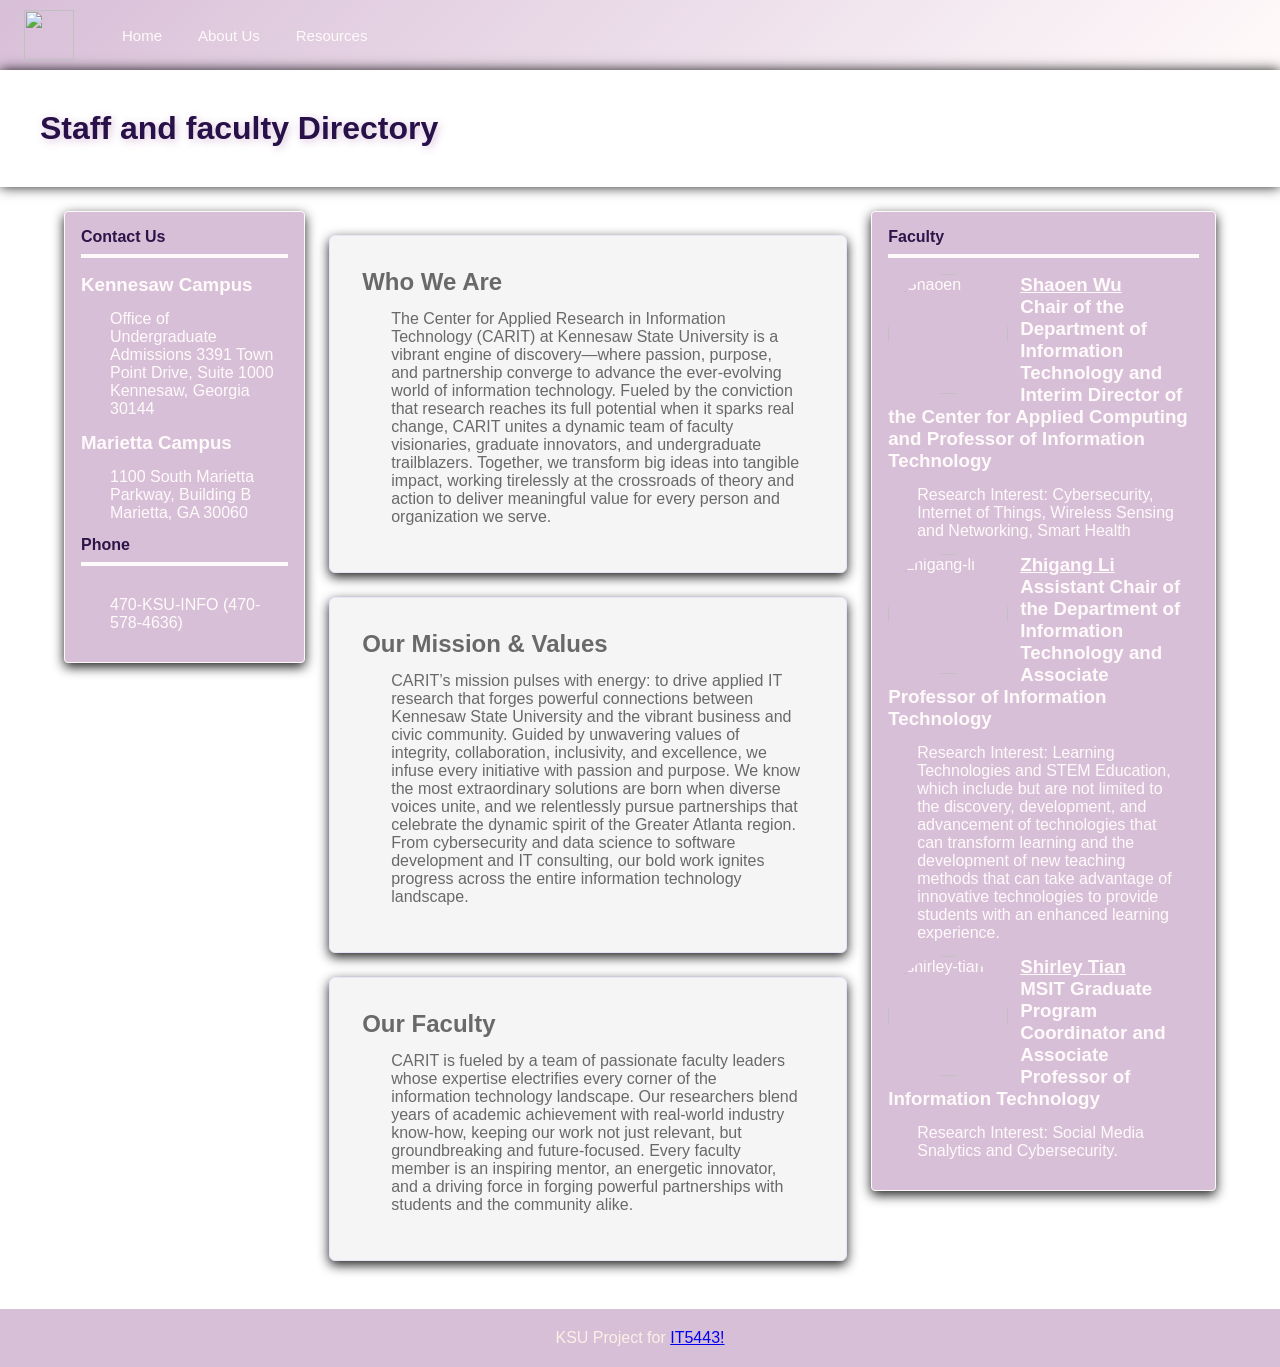
==== AboutUs.html @ 4b42930b "Add files via upload Project for IT_5443" ====
<html>
    <head> <link rel="stylesheet" href="Style.css"> </head>
<body>

    <div id="navbar">
        <div id="header">
            <a href="https://campus.kennesaw.edu/colleges-departments/ccse/academics/information-technology/index.php">
            <img src="img/Blacklogo.png"> </a>
            
        </div>
        <nav> 
            <a href="index.html"><button>Home</button></a>
            <a href="AboutUs.html"><button>About Us</button></a>
            <a href="Resources.html"><button>Resources</button>
            </a>
        </nav>
</div>
<div>
    <h1> Staff and faculty Directory</h1>
</div>

<div class="layout">

    <div class="sidebarLeft">
        <h2>
            Contact Us
        </h2>
        <h3> Kennesaw Campus</h3>
        <p>Office of Undergraduate Admissions
            3391 Town Point Drive, Suite 1000
            Kennesaw, Georgia 30144</p>
        <h3> Marietta Campus</h3>
        <p>1100 South Marietta Parkway, Building B
            Marietta, GA 30060</p>
            <h2>Phone</h2>
            <p>470-KSU-INFO (470-578-4636)</p>
    </div>
    <div class="main">
        <section> 
        <h2>Who We Are</h2>
            <p>The Center for Applied Research in Information Technology (CARIT) at Kennesaw State University is a vibrant engine of discovery—where passion, purpose, and partnership converge to advance the ever-evolving world of information technology. Fueled by the conviction that research reaches its full potential when it sparks real change, CARIT unites a dynamic team of faculty visionaries, graduate innovators, and undergraduate trailblazers. Together, we transform big ideas into tangible impact, working tirelessly at the crossroads of theory and action to deliver meaningful value for every person and organization we serve.</p>
        </section>
        <section> 
        <h2>Our Mission & Values</h2>
            <p> CARIT’s mission pulses with energy: to drive applied IT research that forges powerful connections between Kennesaw State University and the vibrant business and civic community. Guided by unwavering values of integrity, collaboration, inclusivity, and excellence, we infuse every initiative with passion and purpose. We know the most extraordinary solutions are born when diverse voices unite, and we relentlessly pursue partnerships that celebrate the dynamic spirit of the Greater Atlanta region. From cybersecurity and data science to software development and IT consulting, our bold work ignites progress across the entire information technology landscape.</p>
        </section>
        <section>
            <h2>Our Faculty</h2>
            <p>CARIT is fueled by a team of passionate faculty leaders whose expertise electrifies every corner of the information technology landscape. Our researchers blend years of academic achievement with real-world industry know-how, keeping our work not just relevant, but groundbreaking and future-focused. Every faculty member is an inspiring mentor, an energetic innovator, and a driving force in forging powerful partnerships with students and the community alike.</p>
        </section>

    </div>

    <div class="sidebar">
 

<h2>Faculty</h2>
        <div class="Faculty">
            <img src="img/shaoen-wu.jpg" alt="Shaoen">

            <h3><a href="mailto:swu10@kennesaw.edu">Shaoen Wu</a></h3>
            <h3>Chair of the Department of Information Technology and Interim Director of the Center for Applied Computing and Professor of Information Technology</h3>
            <p>Research Interest: Cybersecurity, Internet of Things, Wireless Sensing and Networking, Smart Health</p>

            <img src="img/zhigang-li.jpg" alt="zhigang-li">

            <h3><a href="mailto:zli8@kennesaw.edu">Zhigang Li</a></h3>
            <h3>
                Assistant Chair of the Department of Information Technology and Associate Professor of Information Technology
                
                </h3>
            <p>Research Interest: Learning Technologies and STEM Education, which include but are not limited to the discovery, development, and advancement of technologies that can transform learning and the development of new teaching methods that can take advantage of innovative technologies to provide students with an enhanced learning experience.</p>

            <img src="img/shirley-tian.jpg" alt="shirley-tian">

            <h3><a href="mailto:xtian2@kennesaw.edu">Shirley Tian</a></h3>
            <h3>MSIT Graduate Program Coordinator and Associate Professor of Information Technology</h3>
            <p>Research Interest: Social Media Snalytics and Cybersecurity.</p>
            </div>
    </div>

</div>

<div id="footer">
    KSU Project for <a href="https://github.com/TayJDev/Taylor.J_IT5443.git"> IT5443! </a>
   </div>

</body>


</html>
---- Style.css ----
* {
    margin: 0;
    padding: 0;
    box-sizing: border-box;
}
#header img {
    height: 50px;
    width: auto;
}
nav button {
    background-color: transparent;
    color: snow;
    border: none;
    font-size: 15px;
    font-family: Arial, Helvetica, sans-serif;
    cursor: pointer;
    padding: 8px 16px;
    border-radius: 4px;
}
nav button:hover {
    background-color: cornflowerblue;
}
#navbar {
    display: flex;
    align-items: center;
    padding: 0 24px;
    height: 70px;
    background: linear-gradient(135deg, thistle, snow);
    position: -webkit-sticky;
    top: 0;
    
}
h1 {
    background-image: url('img/lavender.jpg') ;
    background-size:cover;
    color: rgb(40, 16, 72);
    text-indent: 16px;
    text-shadow: 2px 2px 8px thistle;
    padding: 40px 24px;
    box-shadow: 0px 0px 12px rgba(0, 0, 0, 0.885);
}
nav { 
    margin-left: 32px;
    display: flex;
    gap: 4px;
}

body {
    font-family: Arial, Helvetica, sans-serif;
    font-size: 16px;
    color:dimgray;
    background-color:white;
}
section {
    background-color:whitesmoke;
    padding: 32px;
    margin: 24px auto;
    max-width: 960px;
    border-radius: 6px;
    border: 1px solid lavender;
    box-shadow: 0px 4px 12px rgba(0, 0, 0, 0.885);
}
.Faculty img {
    float: left;
    width: 120px;
    height: 120px;
    object-fit: cover;
    border-radius: 50%;
    display: block;
    margin-bottom: 8px;
    margin-right: 12px;
}

.Faculty h3{color: snow;}
.Faculty a {color: snow;}
table{
    width:100%;
    border-collapse: collapse;
    margin-top: 16px;
}
th {
    padding: 12px;
    border-bottom: 1px solid #bbb;
    color:dimgray;
    text-align: left;
}
td {
padding: 12px;
border-bottom: 1px solid #bbb;
color: dimgray;
}
#footer {
    text-align: center;
    padding: 20px;
    background-color: thistle;
    color: linen;
}
p{
    padding: 14px;
    margin-inline-start: 15px;
}
.layout{
    display: flex;
    gap: 24px;
    max-width: 1200px;
    margin: 24px auto;
    padding: 0 24px;
    align-items: flex-start;
}
.main {
    flex: 2;
    display:block;
    flex-direction: column;
    gap: 10px;
    align-items: flex-start;
}
.sidebar {
    flex: 1.2
    ;
    background-color: thistle;
    border: 1px solid;
    border-radius: 4px;
    padding: 16px;
    color: snow;
    position: sticky;
    top:80px;
    align-self: flex-start;
    box-shadow: 0px 4px 12px rgba(0, 0, 0, 0.885);
}
.sidebar h2 {
    color: rgb(44, 21, 72);
    font-size: 16px;
    border-bottom: 4px solid snow;
    padding-bottom: 8px;
    margin-bottom: 16px;
}
.sidebar ul {
    list-style: none;
    padding: 0;
}
.sidebar ul li {
    padding: 10px 0;
    border-bottom: 1px solid ghostwhite;
    color:snow;
    font-size: 16px;
    line-height: 1.5
}
.sidebarleft {
    flex: .8;
    background-color: thistle;
    border: 1px solid, ;
    border-radius: 4px;
    padding: 16px;
    color: snow;
    position:sticky;
    top:80px;
    align-self:baseline;
    box-shadow: 0px 4px 12px rgba(0, 0, 0, 0.885);
}
.sidebarleft h2 {
    color: rgb(44, 21, 72);
    font-size: 16px;
    border-bottom: 4px solid snow;
    padding-bottom: 8px;
    margin-bottom: 16px;
}
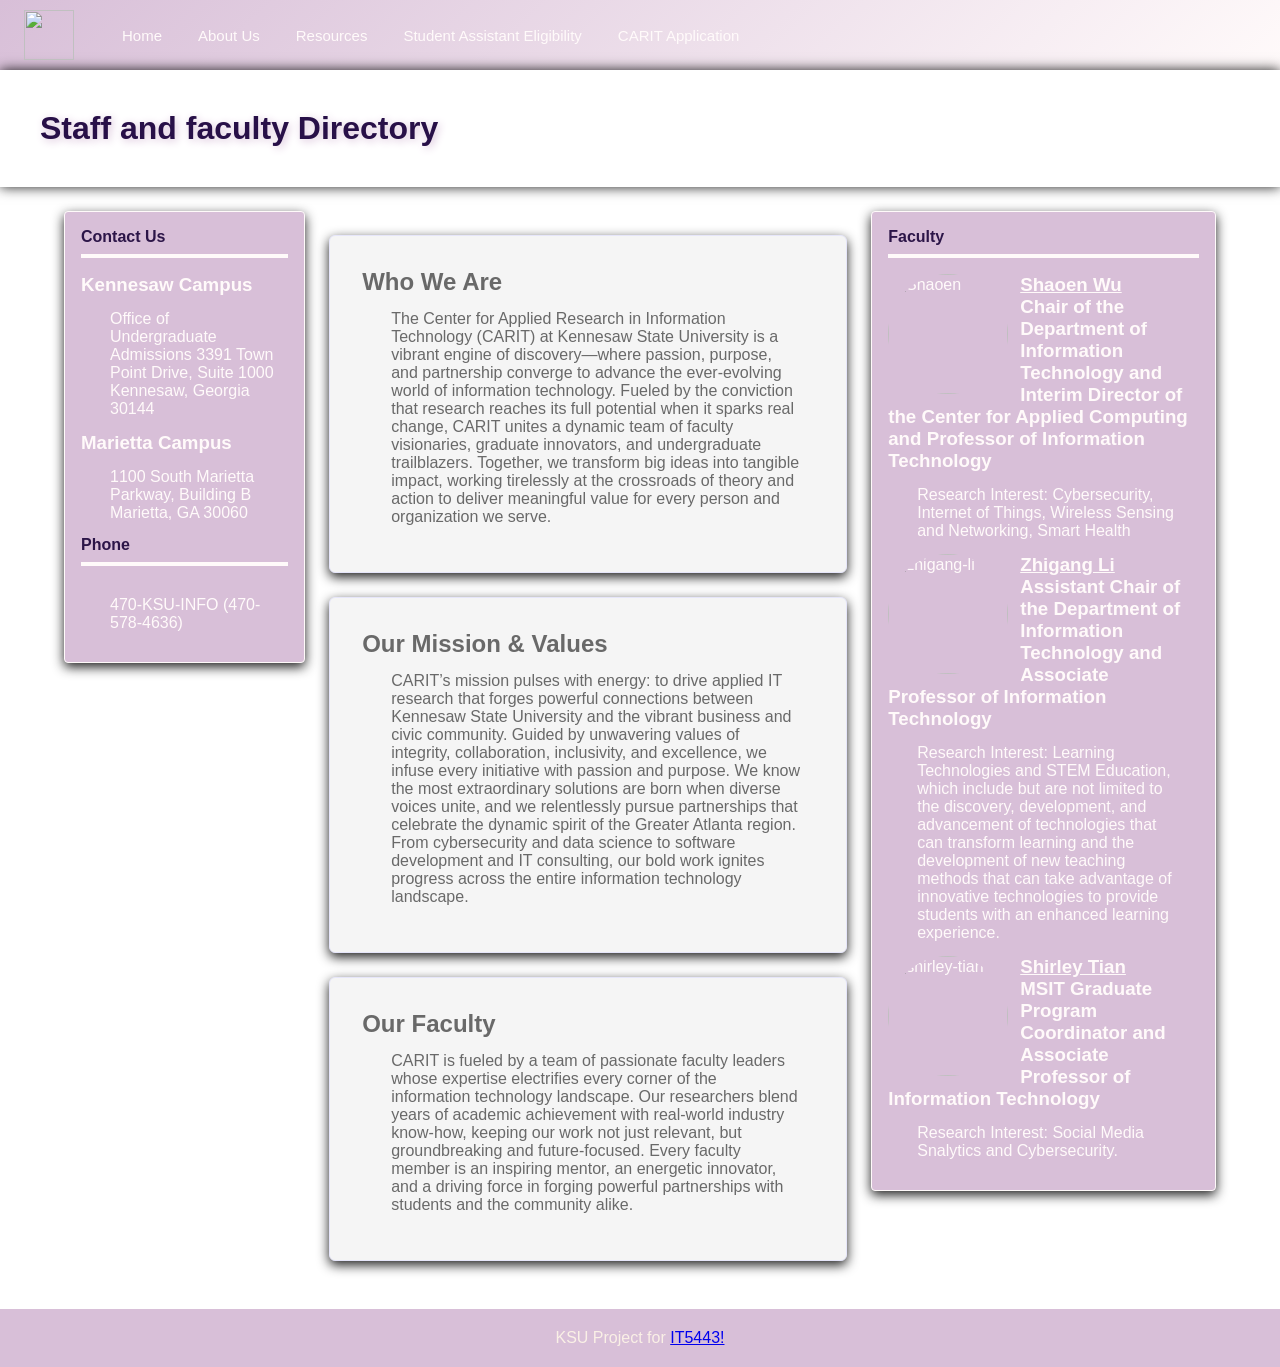
==== commit 9d832c73: "Add files via upload" ====
--- a/AboutUs.html
+++ b/AboutUs.html
@@ -11,8 +11,9 @@
         <nav> 
             <a href="index.html"><button>Home</button></a>
             <a href="AboutUs.html"><button>About Us</button></a>
-            <a href="Resources.html"><button>Resources</button>
-            </a>
+            <a href="Resources.html"><button>Resources</button></a>
+            <a href="jobs.html"><button>Student Assistant Eligibility</button></a>
+            <a href="application.html"><button>CARIT Application</button></a>
         </nav>
 </div>
 <div>
